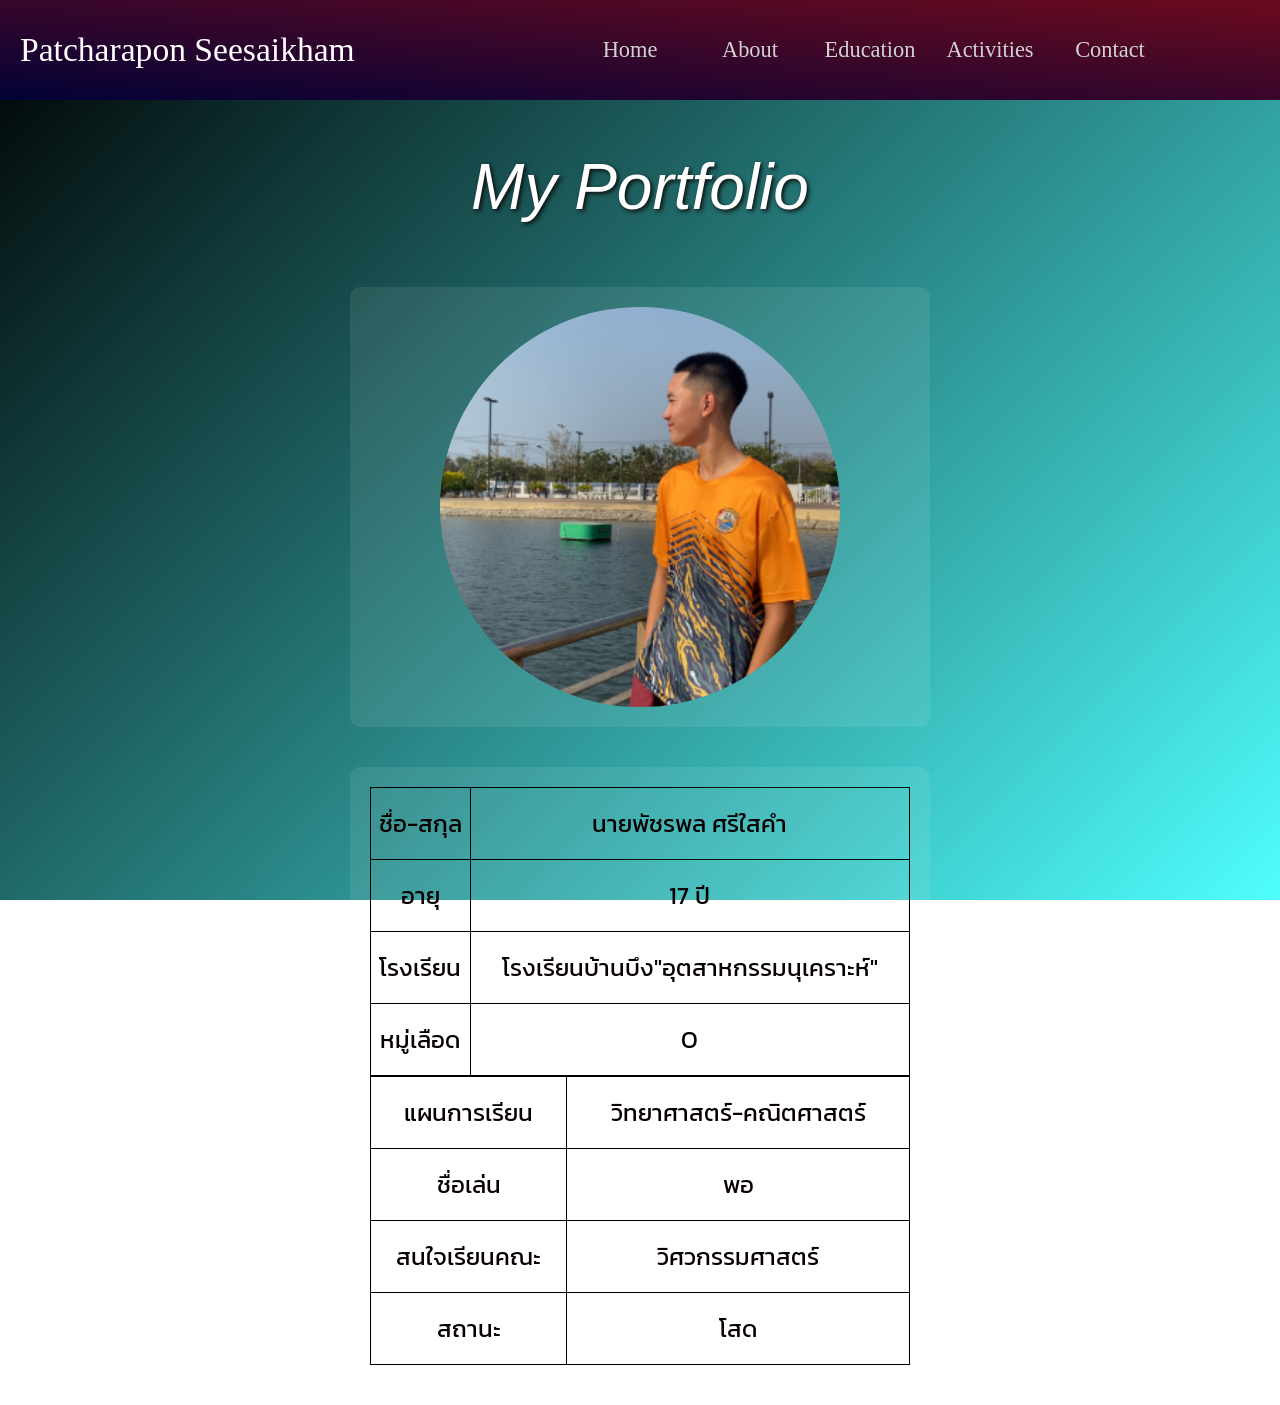
==== index.html @ c57bd9e2 "Add files via upload" ====
<!DOCTYPE html>
    <html lang="en">
    <head>
        <meta charset="UTF-8">
        <meta name="viewport" content="width=device-width, initial-scale=1.0">
        <title>Home</title>
        <link rel="stylesheet" href="style.css">
        <link href="https://fonts.googleapis.com/css2?family=Kanit:wght@200;400;600&display=swap" rel="stylesheet">
    </head>
    <body  class="index">
        <nav>
            <div class="box1">Patcharapon Seesaikham</div>
            <a href="index.html" class="box">Home</a>
            <a href="about.html" class="box">About</a>
            <a href="education.html" class="box">Education</a>
            <a href="activities.html" class="box">Activities</a>
            <a href="contact.html" class="box">Contact</a>
        </nav>
        <main>
            <h1 class="header">My Portfolio</h1>
        </main>
        <section>
            <div class="card">
                <img src="profile.png" id="profile-image" alt="Profile Image">
            </div>
            <div class="card">
                <table>
                    <tr>
                        <td>ชื่อ-สกุล</td>
                        <td>นายพัชรพล ศรีใสคำ</td>
                    </tr>
                     <tr>
                        <td>อายุ</td>
                        <td>17 ปี</td>
                    </tr>
                     <tr>
                        <td>โรงเรียน</td>
                        <td>โรงเรียนบ้านบึง"อุตสาหกรรมนุเคราะห์"</td>
                    </tr>
                    <tr>
                        <td>หมู่เลือด</td>
                        <td>O</td>
                    </tr>
                    </table>
                    <table>
                    <tr>
                        <td>แผนการเรียน</td>
                        <td>วิทยาศาสตร์-คณิตศาสตร์</td>
                    </tr>
                     <tr>
                        <td>ชื่อเล่น</td>
                        <td>พอ</td>
                    </tr>
                     <tr>
                        <td>สนใจเรียนคณะ</td>
                        <td>วิศวกรรมศาสตร์</td>
                    </tr>
                    <tr>
                        <td>สถานะ</td>
                        <td>โสด</td>
                    </tr>
                    </table>
            </div>
            <!-- <div class="card">
                <table>
                    <tr>
                        <td>แผนการเรียน</td>
                        <td>วิทยาศาสตร์-คณิตศาสตร์</td>
                    </tr>
                     <tr>
                        <td>ชื่อเล่น</td>
                        <td>พอ</td>
                    </tr>
                     <tr>
                        <td>สนใจเรียนคณะ</td>
                        <td>วิศวกรรมศาสตร์</td>
                    </tr>
                    <tr>
                        <td>สถานะ</td>
                        <td>โสด</td>
                    </tr>
                    </table>
            </div> -->
        </section>
    </body>
    </html>
---- style.css ----
body {

    margin: 0;
    height: auto;
    background-attachment: fixed;
    background-size: cover;
    background-repeat: no-repeat;
    min-height: 100vh;
}
.index{
    background-image: linear-gradient(315deg, rgb(79, 254, 254) 0%, rgb(0, 0, 0));
}
.about{
    min-height: 100vh;
    background: linear-gradient(135deg, #050505, #1a0b2e, #35105c);
}

a ,h1,h2,p{
    animation: fadeIn 0.5s ease-in-out;
}

nav{
    /* background-color:rgb(2, 2, 48); */
    background-image: linear-gradient(to right top, rgb(2, 2, 54) 0%, rgb(108, 10, 30));
    height: 100px;
    display: flex;
    justify-content: center;
    align-items: center;
    padding-right: 100px;
    position: sticky;
    top: 0;
    z-index: 1000;
    font-size: 1.4em;
    flex-wrap: wrap;
    animation: navDrop 0.6s ease both;
}
.box{
    width: 100px;
    height: 100px;
    /* background-color: rgb(2, 2, 48); */
    text-align: center;
    display: flex;
    justify-content: center;
    align-items: center;
    position: relative;
    color: rgb(210, 210, 210);
    text-decoration: none;  
    padding: 10px;
    margin-right: 20px;
    box-sizing: border-box;
    transition: all 0.4s ease;
    overflow: hidden;
}
.box1{
    height: 100%;
    justify-content: center;
    align-items: center;
    display: flex;
    color:white;
    width: auto;
    font-size:1.5em;
    margin-right: auto;
    padding-left: 20px;
}

.box::after{
    content: '';
    position: absolute;
    bottom: 8px;
    left: 50%;
    width: 0%;
    height: 2px;
    background-color: currentColor;
    transition: all 0.35s ease;
    transform: translateX(-50%);
}

.box:hover{
    color:rgb(0, 0, 0);
    background-color: rgb(255, 255, 255);
    flex-grow: 0.2;
    font-size: 1.6em;
    transform: translateY(-3px);
}

.box.active{
    color: rgb(255, 210, 210);
    font-weight: 600;
}
.box.active::after{
    width: 60%;
    background-color: rgb(255, 210, 210);
}


main{
    display: flex;
    justify-content: center;
    align-items: center;
    flex-direction: column;
}

.header{
    text-align: center;
    font-family:sans-serif;
    color: rgb(255, 255, 255);
    text-shadow: 2px 2px 4px rgb(14, 13, 13);
    font-weight: 200;
    font-style: italic;
    font-size: 4em;
    margin-top: 50px;
    animation: fadeInUp 0.7s ease both;
}

section{
    display: flex;
    justify-content: space-around;
    align-items: center;
    flex-direction: row;
    flex-wrap: wrap;
    margin-top:0;
    height: auto;
    max-width: 1200px;
    margin-left: auto;
    margin-right: auto;
    padding: 0 20px;
    box-sizing: border-box;
}
.card{
    display: flex; 
    height: 100%;
    background-color: rgba(252, 252, 252, 0.085);
    border-radius: 10px;
    padding: 20px;
    flex-direction: column;
    justify-content: center;
    align-items: center;
    width: 50%;
    margin: 20px;
    box-sizing: border-box;
    transition: transform 0.35s ease, box-shadow 0.35s ease;
    animation: fadeInUp 0.7s ease both;
}
.card:hover{
    transform: translateY(-6px);
    box-shadow: 0 12px 30px rgba(0, 0, 0, 0.35);
}
.card:nth-of-type(2){
    animation-delay: 0.15s;
}
table{
    width: 100%;
    border-radius: 10px;
    border-collapse: collapse;
    text-align: center;
    font-family: 'Kanit', sans-serif;
    color:rgb(8, 0, 0);
    font-size: 1.5em;
}
tr{
    border-radius: 10px;
    height: 3em;
    border: 1px solid rgb(0, 0, 0);
}
td{
    border-radius: 10px;
    border: 1px solid rgb(0, 0, 0);
}

#profile-image{
    width: 400px;
    height: 400px;
    border-radius: 50%;
    object-fit: cover;
    transition: transform 0.4s ease;
    animation: popIn 0.8s ease both;
}
#profile-image:hover{
    transform: scale(1.04) rotate(1deg);
}

@keyframes fadeIn {
    0%{
        opacity: 0;
    }
    100%{
        opacity: 1;
    }
}

@keyframes fadeInUp {
    0%{
        opacity: 0;
        transform: translateY(24px);
    }
    100%{
        opacity: 1;
        transform: translateY(0);
    }
}

@keyframes popIn {
    0%{
        opacity: 0;
        transform: scale(0.85);
    }
    100%{
        opacity: 1;
        transform: scale(1);
    }
}

@keyframes navDrop {
    0%{
        opacity: 0;
        transform: translateY(-20px);
    }
    100%{
        opacity: 1;
        transform: translateY(0);
    }
}

@keyframes slideInLeft {
    0%{
        opacity: 0;
        transform: translateX(-40px);
    }
    100%{
        opacity: 1;
        transform: translateX(0);
    }
}

@keyframes slideInRight {
    0%{
        opacity: 0;
        transform: translateX(40px);
    }
    100%{
        opacity: 1;
        transform: translateX(0);
    }
}


    

/* ============================================= */
/* ===== About page ===== */
/* ============================================= */
.about-content{
    max-width: 900px;
    margin: 0 auto;
    padding: 0 20px 60px;
    display: flex;
    flex-direction: column;
    align-items: center;
    box-sizing: border-box;
}
.sop-card{
    background-color: rgba(252, 252, 252, 0.085);
    border-radius: 10px;
    padding: 30px;
    margin: 10px auto 40px;
    max-width: 800px;
    width: 100%;
    box-sizing: border-box;
    font-family: 'Kanit', sans-serif;
    line-height: 1.9;
    color: rgb(220, 220, 220);
    font-size: 1.1em;
    animation: fadeInUp 0.7s ease both;
}
.hobby-grid{
    display: flex;
    flex-direction: column;
    align-items: center;
    gap: 20px;
    width: 100%;
}
.hobby-card{
    background-color: rgba(252, 252, 252, 0.085);
    border-radius: 10px;
    padding: 20px 25px;
    width: 100%;
    max-width: 500px;
    box-sizing: border-box;
    display: flex;
    flex-direction: row;
    align-items: center;
    gap: 20px;
    text-align: left;
    font-family: 'Kanit', sans-serif;
    color: rgb(220, 220, 220);
    transition: all 0.4s ease;
    animation: slideInLeft 0.6s ease both;
}
.hobby-grid .hobby-card:nth-child(1){ animation-delay: 0.05s; }
.hobby-grid .hobby-card:nth-child(2){ animation-delay: 0.15s; }
.hobby-grid .hobby-card:nth-child(3){ animation-delay: 0.25s; }
.hobby-grid .hobby-card:nth-child(4){ animation-delay: 0.35s; }
.hobby-grid .hobby-card:nth-child(5){ animation-delay: 0.45s; }
.hobby-card:hover{
    background-color: rgba(252, 252, 252, 0.18);
    transform: translateX(-6px);
}
.hobby-icon{
    font-size: 2.4em;
    margin-bottom: 0;
    flex-shrink: 0;
    transition: transform 0.4s ease;
}
.hobby-card:hover .hobby-icon{
    transform: scale(1.2) rotate(-8deg);
}
.hobby-card p{
    margin: 0;
    font-size: 1.5em;
    flex-shrink: 0;
}
.hobby-img{
    width: 220px;
    height: 140px;
    max-width: none;
    margin-top: 0;
    margin-left: auto;
    object-fit: fill;
    border-radius: 12px;
    cursor: pointer;
    transition: transform 0.2s ease;
    flex-shrink: 0;
}
.hobby-img:hover{
    transform: scale(1.05);
}

/* ============================================= */
/* ===== Education page (timeline) ===== */
/* ============================================= */
.timeline{
    position: relative;
    max-width: 800px;
    margin: 10px auto 60px;
    padding: 0 20px;
    box-sizing: border-box;
}
.timeline::before{
    content: '';
    position: absolute;
    left: 50%;
    top: 0;
    bottom: 0;
    width: 2px;
    background: rgba(255, 255, 255, 0.2);
    transform: translateX(-50%);
}
.timeline-item{
    position: relative;
    display: flex;
    justify-content: space-between;
    align-items: center;
    margin-bottom: 60px;
}
.timeline-item:last-child{
    margin-bottom: 0;
}
.timeline-item .timeline-card{
    animation: slideInLeft 0.6s ease both;
}
.timeline-item .timeline-gpax{
    animation: slideInRight 0.6s ease both;
}
.timeline-item:nth-child(even) .timeline-card{
    animation-name: slideInRight;
}
.timeline-item:nth-child(even) .timeline-gpax{
    animation-name: slideInLeft;
}
.timeline-item:nth-child(1) .timeline-card,
.timeline-item:nth-child(1) .timeline-gpax{ animation-delay: 0.05s; }
.timeline-item:nth-child(2) .timeline-card,
.timeline-item:nth-child(2) .timeline-gpax{ animation-delay: 0.2s; }
.timeline-item:nth-child(3) .timeline-card,
.timeline-item:nth-child(3) .timeline-gpax{ animation-delay: 0.35s; }
.timeline-dot{
    position: absolute;
    left: 50%;
    top: 25px;
    width: 16px;
    height: 16px;
    border-radius: 50%;
    background: rgb(108, 10, 30);
    border: 3px solid rgb(220, 220, 220);
    transform: translateX(-50%);
    animation: popIn 0.5s ease both;
}
.timeline-card{
    background-color: rgba(252, 252, 252, 0.085);
    border-radius: 10px;
    padding: 20px;
    width: 45%;
    font-family: 'Kanit', sans-serif;
    color: rgb(220, 220, 220);
    text-align: center;
    box-sizing: border-box;
    transition: transform 0.35s ease, box-shadow 0.35s ease;
}
.timeline-card:hover{
    transform: translateY(-4px);
    box-shadow: 0 10px 24px rgba(0, 0, 0, 0.3);
}
.timeline-card,
.timeline-gpax{
    width: 45%;
}
.timeline-item:nth-child(even) .timeline-card{
    order: 2;
}   
.timeline-item:nth-child(even) .timeline-gpax{
    order: 1;
}
.timeline-gpax{
    background-color: rgba(252, 252, 252, 0.085);
    border-radius: 10px;
    padding: 20px;
    font-family: 'Kanit', sans-serif;
    color: rgb(220, 220, 220);
    text-align: center;
    box-sizing: border-box;
}
.timeline-gpax .gpax-label{
    font-size: 0.9em;
    letter-spacing: 0.5px;
    color: rgba(255, 255, 255, 0.55);
    margin-bottom: 6px;
}
.timeline-gpax .gpax-value{
    font-size: 2em;
    font-weight: 600;
    color: rgb(255, 210, 210);
}

.timeline-img{
    width: 180px;
    height: 180px;
    border-radius: 12px;
    background-color: rgba(255, 255, 255, 0.08);
    display: flex;
    align-items: center;
    justify-content: center;
    margin: 0 auto 15px;
    color: rgba(255, 255, 255, 0.4);
    overflow: hidden;
}
.timeline-img img{
    width: 100%;
    height: 100%;
    object-fit: cover;
    transition: transform 0.4s ease;
}
.timeline-card:hover .timeline-img img{
    transform: scale(1.08);
}
.timeline-level{
    font-size: 0.9em;
    letter-spacing: 0.5px;
    color: rgba(255, 255, 255, 0.55);
    margin-bottom: 6px;
}
.timeline-school{
    font-size: 1.25em;
    margin: 0;
    min-height: 1.5em;
}

/* ============================================= */
/* ===== Activities page (tag list) ===== */
/* ============================================= */
.tag-list{
    max-width: 700px;
    margin: 10px auto 60px;
    padding: 0 20px;
    display: flex;
    flex-direction: column;
    gap: 16px;
    box-sizing: border-box;
}
.tag-item{
    background-color: rgba(252, 252, 252, 0.085);
    border-radius: 10px;
    padding: 18px 22px;
    display: flex;
    align-items: center;
    gap: 20px;
    transition: all 0.4s ease;
    animation: fadeInUp 0.6s ease both;
}
.tag-list .tag-item:nth-child(1){ animation-delay: 0.05s; }
.tag-list .tag-item:nth-child(2){ animation-delay: 0.12s; }
.tag-list .tag-item:nth-child(3){ animation-delay: 0.19s; }
.tag-list .tag-item:nth-child(4){ animation-delay: 0.26s; }
.tag-list .tag-item:nth-child(5){ animation-delay: 0.33s; }
.tag-list .tag-item:nth-child(6){ animation-delay: 0.4s; }
.tag-list .tag-item:nth-child(7){ animation-delay: 0.47s; }
.tag-list .tag-item:nth-child(8){ animation-delay: 0.54s; }
.tag-item:hover{
    background-color: rgba(252, 252, 252, 0.16);
    transform: translateX(6px);
}
.tag-thumb{
    
    width: 450px;
    height: 300px;
    flex-shrink: 0;
    border-radius: 8px;
    background-color: rgba(255, 255, 255, 0.08);
    display: flex;
    align-items: center;
    justify-content: center;
    color: rgba(255, 255, 255, 0.4);
    font-size: 0.85em;
    overflow: hidden;
    position: relative;
}
.tag-thumb img{
    width: 100%;
    height: 100%;
    object-fit: cover;
    cursor: zoom-in;
    transition: transform 0.2s ease;
}
.tag-thumb img:hover{
    transform: scale(1.03);
}
.tag-detail h3{
    margin: 0 0 6px;
    font-family: 'Kanit', sans-serif;
    color: rgb(230, 230, 230);
    font-size: 1.2em;
    min-height: 1.2em;
}
.tag-detail p{
    margin: 0;
    font-family: 'Kanit', sans-serif;
    color: rgba(255, 255, 255, 0.6);
    font-size: 0.95em;
    min-height: 1.1em;
}

/* ============================================= */
/* ===== Contact page ===== */
/* ============================================= */
.contact-wrap{
    display: flex;
    flex-direction: column;
    align-items: center;
    padding: 10px 20px 60px;
    box-sizing: border-box;
}
.contact-photo{
    width: 220px;
    height: 220px;
    border-radius: 50%;
    background-color: rgba(255, 255, 255, 0.08);
    margin-bottom: 35px;
    display: flex;
    align-items: center;
    justify-content: center;
    color: rgba(255, 255, 255, 0.4);
    overflow: hidden;
    animation: popIn 0.7s ease both;
}
.contact-photo img{
    width: 100%;
    height: 100%;
    object-fit: cover;
}
.contact-list{
    list-style: none;
    margin: 0;
    padding: 0;
    width: 100%;
    max-width: 380px;
    display: flex;
    flex-direction: column;
    gap: 14px;
}
.contact-list li{
    background-color: rgba(252, 252, 252, 0.085);
    border-radius: 10px;
    padding: 16px 20px;
    display: flex;
    align-items: center;
    gap: 15px;
    transition: all 0.4s ease;
    animation: fadeInUp 0.6s ease both;
}
.contact-list li:nth-child(1){ animation-delay: 0.1s; }
.contact-list li:nth-child(2){ animation-delay: 0.2s; }
.contact-list li:nth-child(3){ animation-delay: 0.3s; }
.contact-list li:hover{
    background-color: rgba(252, 252, 252, 0.16);
    transform: translateX(6px);
}
.contact-icon{
    font-size: 1.3em;
}
.contact-list a{
    font-family: 'Kanit', sans-serif;
    color: rgb(220, 220, 220);
    text-decoration: none;
    font-size: 1.1em;
    transition: color 0.3s ease;
}
.contact-list a:hover{
    color: rgb(255, 170, 170);
}

/* ============================================= */
/* ===== Lightbox ===== */
/* ============================================= */
.lightbox-overlay {
    display: none;
    position: fixed;
    top: 0; left: 0;
    width: 100%; height: 100%;
    background: rgba(0, 0, 0, 0.85);
    z-index: 999;
    justify-content: center;
    align-items: center;
    flex-direction: column;
    cursor: zoom-out;
}

.lightbox-overlay.active {
    display: flex;
    animation: fadeIn 0.25s ease;
}

.lightbox-img {
    max-width: 90%;
    max-height: 75vh;
    margin-top: 100px;
    border-radius: 8px;
    cursor: default;
    animation: popIn 0.3s ease both;
}

.lightbox-caption {
    color: #fff;
    margin-top: 12px;
    font-family: 'Kanit', sans-serif;
}

.lightbox-close {
    position: absolute;
    top: 20px; right: 30px;
    color: #fff;
    font-size: 40px;
    cursor: pointer;
    transition: transform 0.3s ease;
}
.lightbox-close:hover{
    transform: rotate(90deg);
}

/* ============================================= */
/* ===== Responsive ===== */
/* ============================================= */

/* Tablet */
@media screen and (max-width: 900px){
    .header{
        font-size: 3em;
        margin-top: 35px;
    }
    section{
        flex-direction: column;
        padding: 0 16px;
    }
    .card{
        width: 90%;
        margin: 12px 0;
    }
    #profile-image{
        width: 260px;
        height: 260px;
    }
    table{
        font-size: 1.2em;
    }
    .tag-thumb{
        width: 260px;
        height: 180px;
    }
}

/* Mobile */
@media screen and (max-width: 600px){
    nav{
        height: auto;
        padding-right: 10px;
        flex-wrap: wrap;
        padding-bottom: 8px;
    }
    .box{
        width: 50px;
        gap: 10px;
        font-size: 12px;
        height: 50px;
        margin-right: 4px;
    }
    .box:hover{
        flex-grow: 0;
        font-size: 12px;
    }
    .box1{
        font-size: 1em;
        padding-left: 10px;
        width: 100%;
        justify-content: flex-start;
        padding-bottom: 6px;
    }
    .header{
        font-size: 2.1em;
        margin-top: 25px;
        padding: 0 10px;
    }
    section{
        padding: 0 12px;
    }
    .card{
        width: 100%;
        padding: 14px;
        margin: 8px 0;
    }
    table{
        font-size: 1em;
    }
    #profile-image{
        width: 180px;
        height: 180px;
    }

    .sop-card{
        padding: 18px;
        font-size: 0.95em;
    }
    .hobby-card{
        width: 100%;
        flex-direction: column;
        text-align: center;
        padding: 16px;
    }
    .hobby-img{
        width: 100%;
        height: auto;
        aspect-ratio: 16 / 9;
        margin-left: 0;
        object-fit: cover;
    }

    .timeline{
        padding: 0 10px;
    }
    .timeline::before{
        left: 20px;
    }
    .timeline-dot{
        left: 20px;
    }
    .timeline-item{
        margin-bottom: 40px;
    }
    .timeline-card,
    .timeline-gpax{
        width: 100%;
    }
    .timeline-card{
        margin-left: 45px !important;
        margin-right: 0 !important;
    }
    .timeline-item:nth-child(even) .timeline-card{
        order: initial;
    }
    .timeline-item:nth-child(even) .timeline-gpax{
        order: initial;
        display: none;
    }
    .timeline-gpax{
        margin-left: 45px;
        margin-top: 10px;
        display: none;
    }
    .timeline-img{
        width: 130px;
        height: 130px;
    }

    .tag-list{
        padding: 0 12px;
    }
    .tag-item{
        flex-direction: column;
        align-items: stretch;
        padding: 14px 16px;
        gap: 12px;
    }
    .tag-thumb{
        width: 100%;
        height: auto;
        aspect-ratio: 3 / 2;
    }
    .tag-detail{
        text-align: center;
    }

    .contact-photo{
        width: 150px;
        height: 150px;
    }
    .contact-list{
        max-width: 100%;
    }
}

/* Respect reduced-motion preference */
@media (prefers-reduced-motion: reduce){
    *{
        animation-duration: 0.001ms !important;
        animation-iteration-count: 1 !important;
        transition-duration: 0.001ms !important;
    }
}
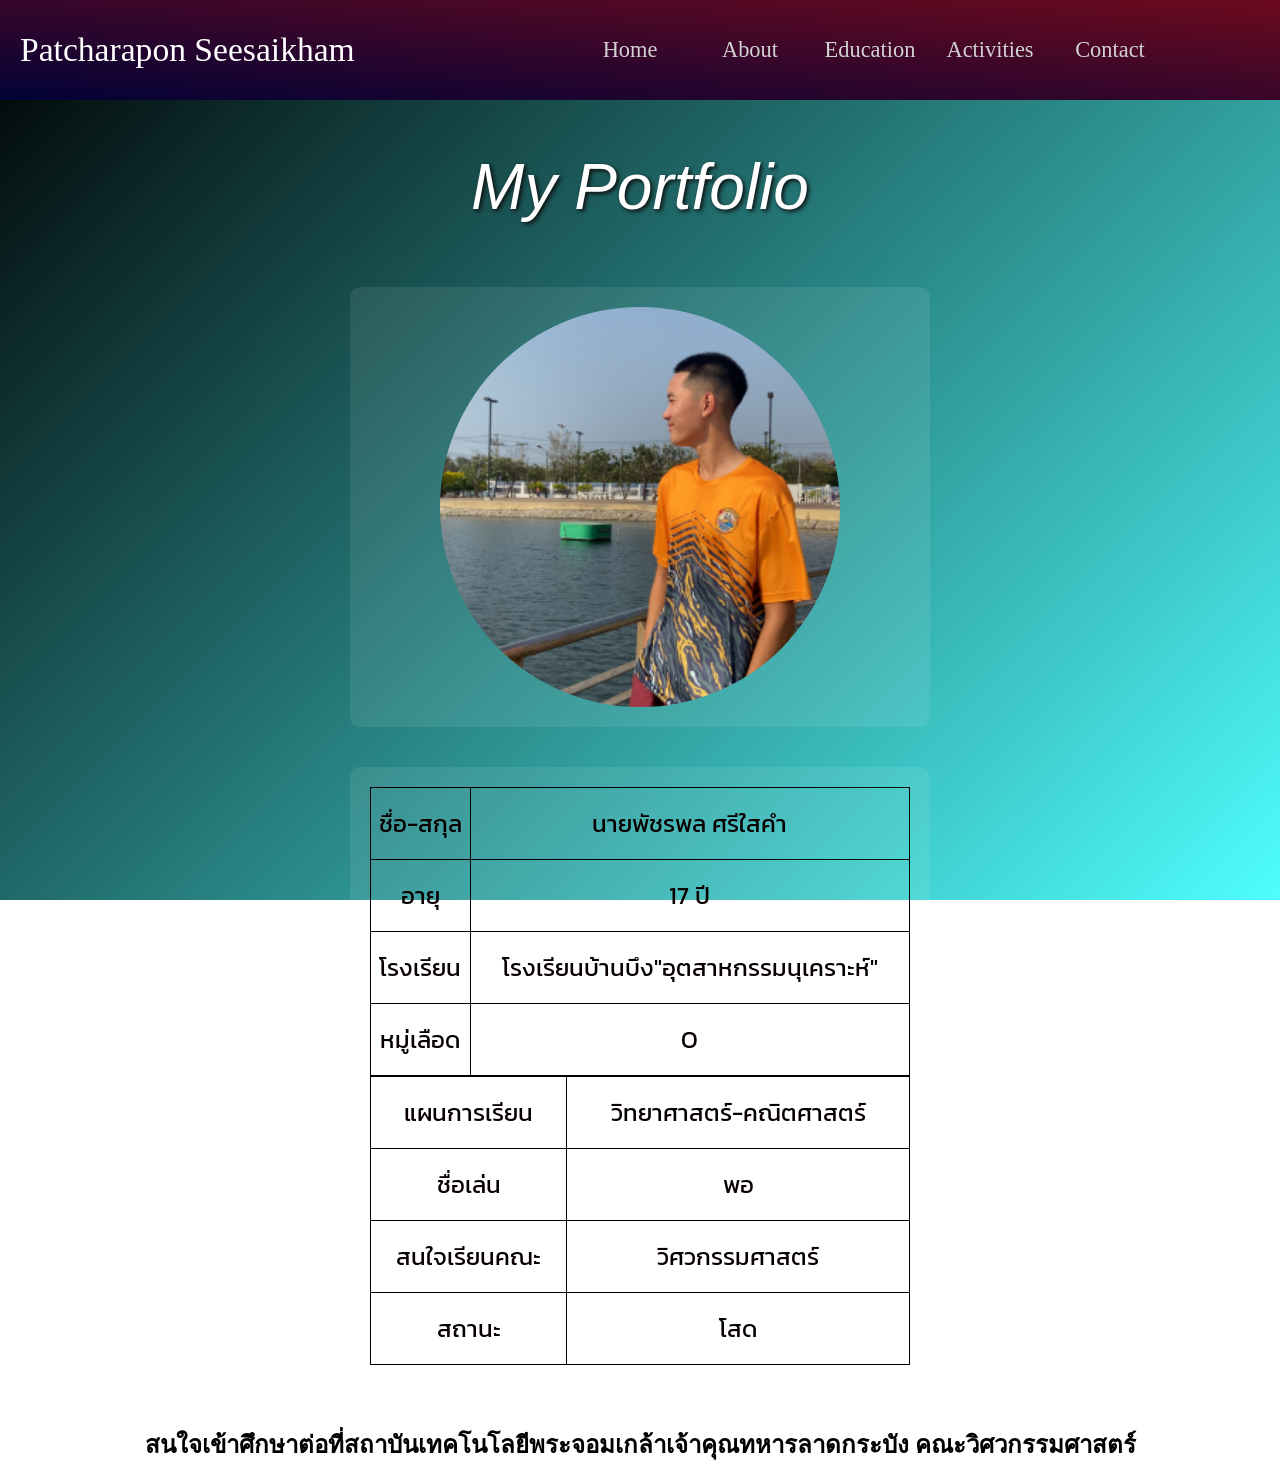
==== commit ef84129e: "Update index.html" ====
--- a/index.html
+++ b/index.html
@@ -61,6 +61,9 @@
                     </tr>
                     </table>
             </div>
+            <h1>
+                สนใจเข้าศึกษาต่อที่สถาบันเทคโนโลยีพระจอมเกล้าเจ้าคุณทหารลาดกระบัง คณะวิศวกรรมศาสตร์
+            </h1>
             <!-- <div class="card">
                 <table>
                     <tr>
@@ -83,4 +86,4 @@
             </div> -->
         </section>
     </body>
-    </html>+    </html>
